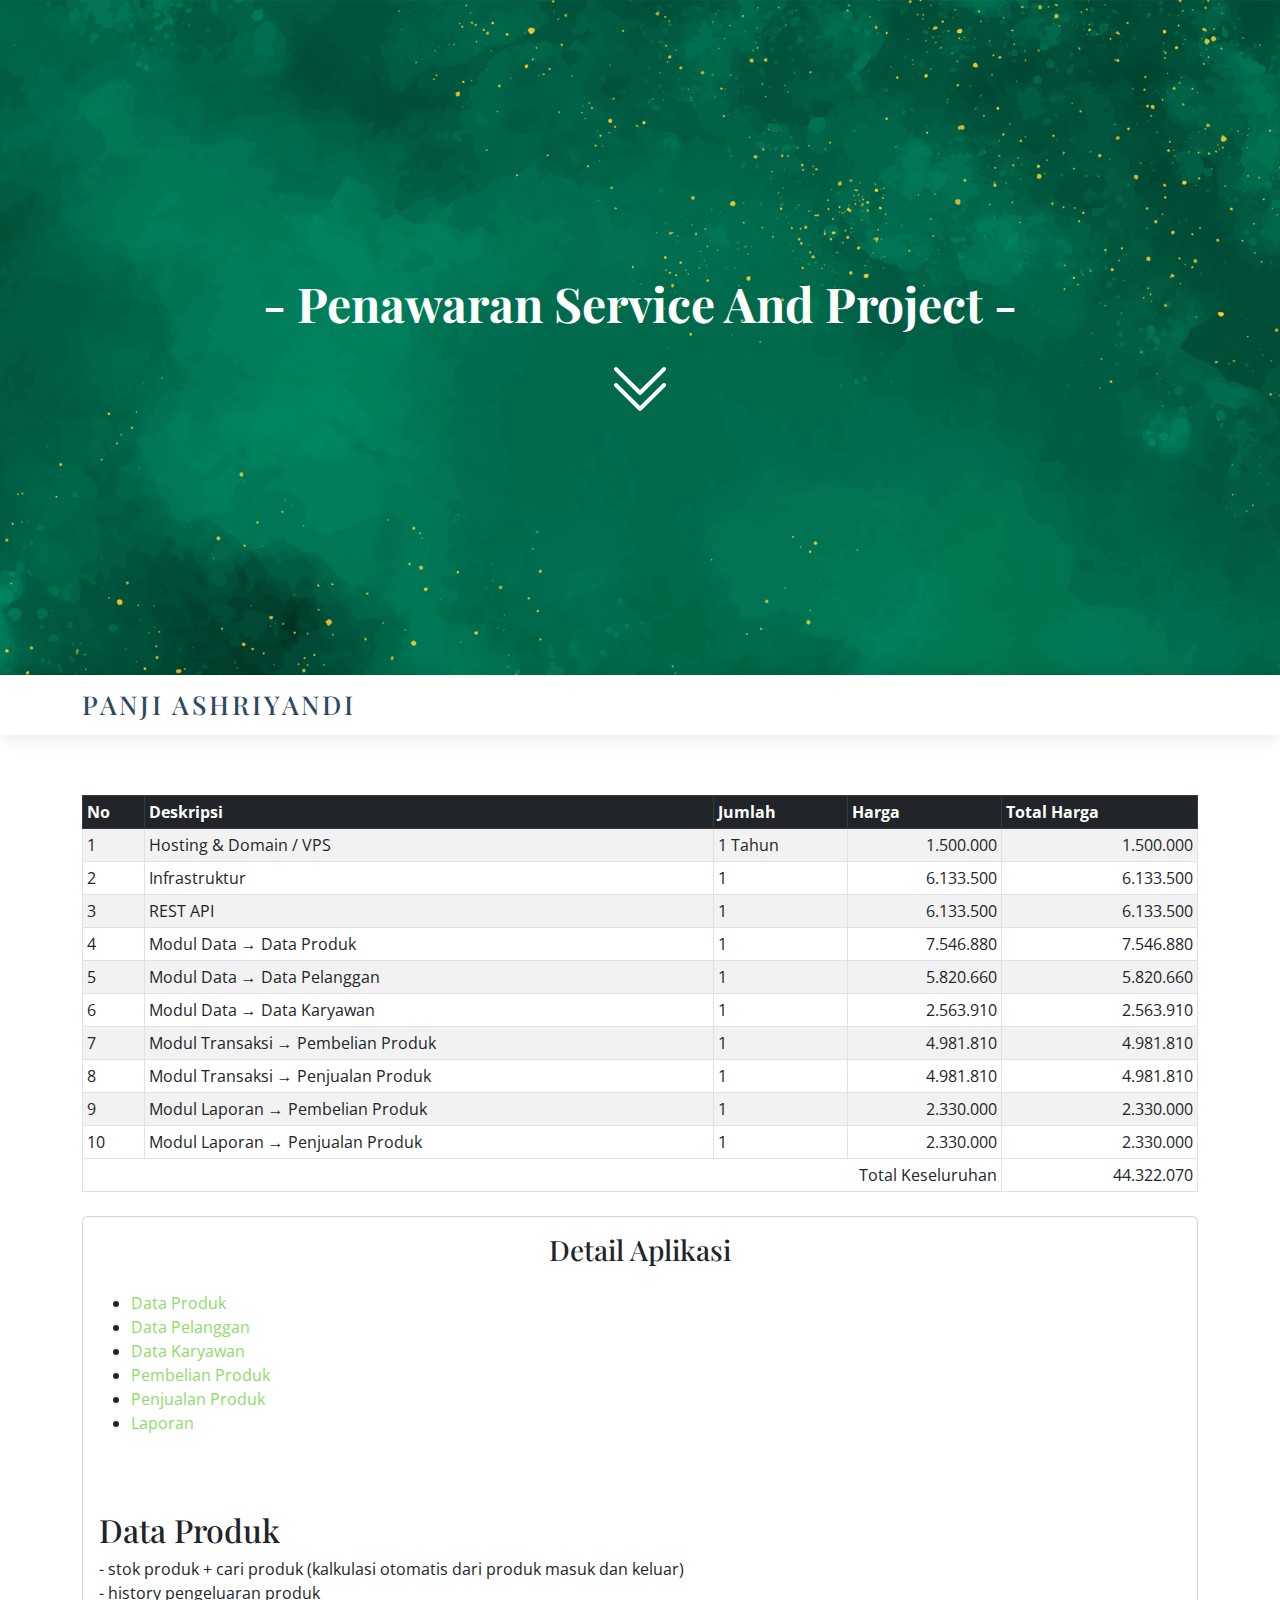
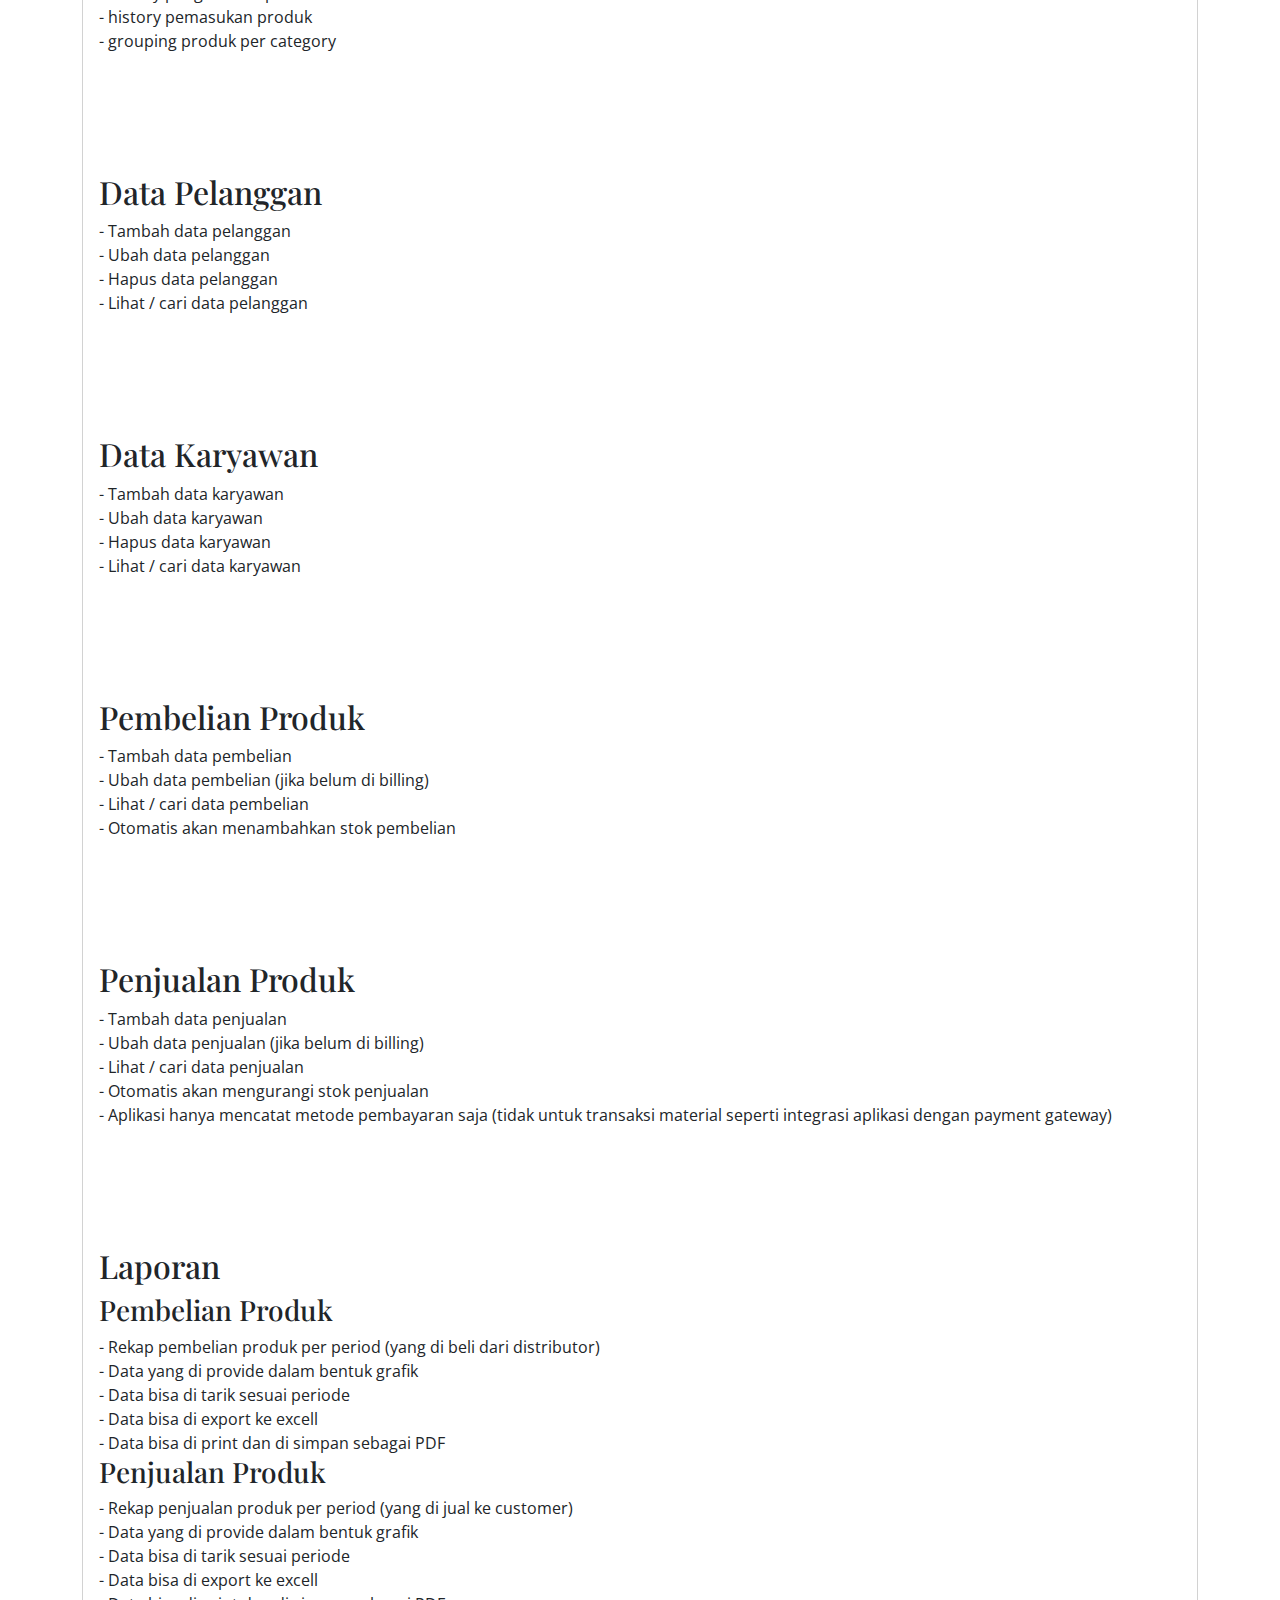
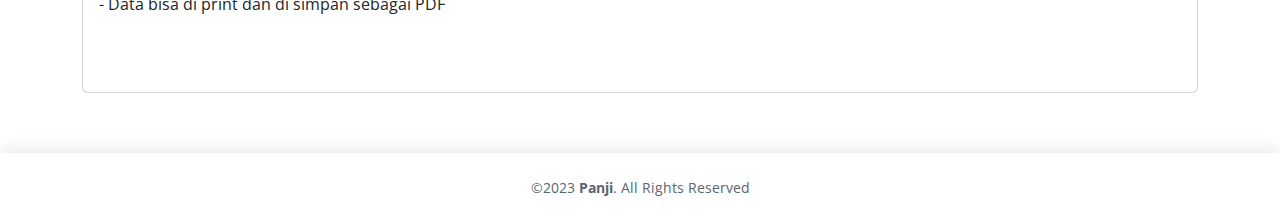
==== overing.html @ 7c86b5a2 "overing page" ====
<!DOCTYPE html>
<html lang="en">

<head>
  <meta charset="utf-8">
  <meta content="width=device-width, initial-scale=1.0" name="viewport">

  <title>Panji Ashriyandi</title>
  <meta content="" name="description">
  <meta content="" name="keywords">

  <!-- Favicons -->
  <link href="assets/img/icon-sm.png" rel="icon">
  <link href="assets/img/icon-md.PNG" rel="apple-touch-icon">

  <!-- Google Fonts -->
  <link href="https://fonts.googleapis.com/css?family=Open+Sans:300,300i,400,400i,600,600i,700,700i|Poppins:300,300i,400,400i,500,500i,600,600i,700,700i|Playfair+Display:400,400i,500,500i,600,600i,700,700i&subset=cyrillic" rel="stylesheet">

  <!-- Vendor CSS Files -->
  <link href="assets/vendor/bootstrap/css/bootstrap.min.css" rel="stylesheet">
  <link href="assets/vendor/bootstrap-icons/bootstrap-icons.css" rel="stylesheet">
  <link href="assets/vendor/boxicons/css/boxicons.min.css" rel="stylesheet">
  <link href="assets/vendor/glightbox/css/glightbox.min.css" rel="stylesheet">
  <link href="assets/vendor/swiper/swiper-bundle.min.css" rel="stylesheet">

  <!-- Template Main CSS File -->
  <link href="assets/css/style.css" rel="stylesheet">
</head>

<body>

  <!-- ======= Hero Section ======= -->
  <section id="hero" class="d-flex flex-column align-items-center justify-content-center">
    <h1>- Penawaran Service And Project -</h1>
    <a href="#about" class="btn-get-started scrollto"><i class="bi bi-chevron-double-down"></i></a>
  </section><!-- End Hero -->
  <div class="d-none scrollto" href="#about"></div>
  <!-- ======= Header ======= -->
  <header id="header" class="d-flex align-items-center">
    <div class="container d-flex align-items-center justify-content-between">

      <div class="logo">
        <h1><a href="overing.html">Panji Ashriyandi</a></h1>
        <!-- Uncomment below if you prefer to use an image logo -->
        <!-- <a href="index.html"><img src="assets/img/logo.png" alt="" class="img-fluid"></a>-->
      </div>

      <nav id="navbar" class="navbar">
        <ul>
          <i class="bi bi-list mobile-nav-toggle"></i>
      </nav><!-- .navbar -->

    </div>
  </header><!-- End Header -->

  <main id="main">

    <!-- ======= About Section ======= -->
    <section id="about" class="about">
      <div class="container">
        <div class="row">
          <div class="col-12">
            <table class="table table-sm w-100 table-striped table-bordered">
              <thead class="table-dark">
                <tr>
                  <th>No</th>
                  <th>Deskripsi</th>
                  <th>Jumlah</th>
                  <th>Harga</th>
                  <th>Total Harga</th>
                </tr>
              </thead>
              <tbody>
                <tr>
                  <td>1</td>
                  <td>Hosting & Domain / VPS</td>
                  <td>1 Tahun</td>
                  <td class="text-end">1.500.000</td>
                  <td class="text-end">1.500.000</td>
                </tr>
                <tr>
                  <td>2</td>
                  <td>Infrastruktur</td>
                  <td>1</td>
                  <td class="text-end">6.133.500</td>
                  <td class="text-end">6.133.500</td>
                </tr>
                <tr>
                  <td>3</td>
                  <td>REST API</td>
                  <td>1</td>
                  <td class="text-end">6.133.500</td>
                  <td class="text-end">6.133.500</td>
                </tr>
                <tr>
                  <td>4</td>
                  <td>Modul Data → Data Produk</td>
                  <td>1</td>
                  <td class="text-end">7.546.880</td>
                  <td class="text-end">7.546.880</td>
                </tr>
                <tr>
                  <td>5</td>
                  <td>Modul Data → Data Pelanggan</td>
                  <td>1</td>
                  <td class="text-end">5.820.660</td>
                  <td class="text-end">5.820.660</td>
                </tr>
                <tr>
                  <td>6</td>
                  <td>Modul Data → Data Karyawan</td>
                  <td>1</td>
                  <td class="text-end">2.563.910</td>
                  <td class="text-end">2.563.910</td>
                </tr>
                <tr>
                  <td>7</td>
                  <td>Modul Transaksi → Pembelian Produk</td>
                  <td>1</td>
                  <td class="text-end">4.981.810</td>
                  <td class="text-end">4.981.810</td>
                </tr>
                <tr>
                  <td>8</td>
                  <td>Modul Transaksi → Penjualan Produk</td>
                  <td>1</td>
                  <td class="text-end">4.981.810</td>
                  <td class="text-end">4.981.810</td>
                </tr>
                <tr>
                  <td>9</td>
                  <td>Modul Laporan → Pembelian Produk</td>
                  <td>1</td>
                  <td class="text-end">2.330.000</td>
                  <td class="text-end">2.330.000</td>
                </tr>
                <tr>
                  <td>10</td>
                  <td>Modul Laporan → Penjualan Produk</td>
                  <td>1</td>
                  <td class="text-end">2.330.000</td>
                  <td class="text-end">2.330.000</td>
                </tr>
              </tbody>
              <tfoot>
                <tr>
                  <td colspan="4" class="text-end">Total Keseluruhan</td>
                  <td class="text-end">44.322.070</td>
                </tr>
              </tfoot>

            </table>
          </div>
        </div>

        <div class="row mt-2">
          <div class="col-12">
            <div class="card">
              <div class="card-body">
                <h3 class="text-center mb-4">Detail Aplikasi</h3>
                <nav>
                  <ul>
                    <li><a href="#data-produk">Data Produk</a></li>
                    <li><a href="#data-pelanggan">Data Pelanggan</a></li>
                    <li><a href="#data-karyawan">Data Karyawan</a></li>
                    <li><a href="#pembelian-produk">Pembelian Produk</a></li>
                    <li><a href="#penjualan-produk">Penjualan Produk</a></li>
                    <li><a href="#laporan">Laporan</a></li>
                  </ul>
                </nav>

                <!-- Data Module -->
                <section id="data-produk">
                  <h2>Data Produk</h2>
                  - stok produk + cari produk (kalkulasi otomatis dari produk masuk dan keluar) <br>
                  - history pengeluaran produk <br>
                  - history pemasukan produk <br>
                  - grouping produk per category <br>
                </section>

                <section id="data-pelanggan">
                  <h2>Data Pelanggan</h2>
                  - Tambah data pelanggan <br>
                  - Ubah data pelanggan <br>
                  - Hapus data pelanggan <br>
                  - Lihat / cari data pelanggan <br>
                </section>

                <section id="data-karyawan">
                  <h2>Data Karyawan</h2>
                  - Tambah data karyawan <br>
                  - Ubah data karyawan <br>
                  - Hapus data karyawan <br>
                  - Lihat / cari data karyawan <br>
                </section>

                <!-- Transaksi Module -->
                <section id="pembelian-produk">
                  <h2>Pembelian Produk</h2>
                  - Tambah data pembelian <br>
                  - Ubah data pembelian (jika belum di billing) <br>
                  - Lihat / cari data pembelian <br>
                  - Otomatis akan menambahkan stok pembelian <br>
                  <!-- Add your pembelian produk content here -->
                </section>

                <section id="penjualan-produk">
                  <h2>Penjualan Produk</h2>
                  - Tambah data penjualan <br>
                  - Ubah data penjualan (jika belum di billing) <br>
                  - Lihat / cari data penjualan <br>
                  - Otomatis akan mengurangi stok penjualan <br>
                  - Aplikasi hanya mencatat metode pembayaran saja (tidak untuk transaksi material seperti integrasi aplikasi dengan payment gateway) <br>
                  <!-- Add your penjualan produk content here -->
                </section>

                <!-- Laporan Module -->
                <section id="laporan">
                  <h2>Laporan</h2>
                  <div>
                    <h3>Pembelian Produk</h3>
                    - Rekap pembelian produk per period (yang di beli dari distributor) <br>
                    - Data yang di provide dalam bentuk grafik <br>
                    - Data bisa di tarik sesuai periode <br>
                    - Data bisa di export ke excell <br>
                    - Data bisa di print dan di simpan sebagai PDF <br>
                    <!-- Add your rekap pembelian produk content here -->
                  </div>
                  <div>
                    <h3>Penjualan Produk</h3>
                    - Rekap penjualan produk per period (yang di jual ke customer) <br>
                    - Data yang di provide dalam bentuk grafik <br>
                    - Data bisa di tarik sesuai periode <br>
                    - Data bisa di export ke excell <br>
                    - Data bisa di print dan di simpan sebagai PDF <br>
                    <!-- Add your rekap penjualan produk content here -->
                  </div>
                </section>



              </div>
            </div>
          </div>
        </div>

      </div>
    </section><!-- End About Section -->

  </main><!-- End #main -->

  <!-- ======= Footer ======= -->
  <footer id="footer">
    <div class="container">
      <div class="copyright">
        &copy;2023 <strong><span>Panji</span></strong>. All Rights Reserved
      </div>
    </div>
  </footer><!-- End  Footer -->

  <a href="#" class="back-to-top d-flex align-items-center justify-content-center"><i class="bi bi-arrow-up-short"></i></a>

  <!-- Vendor JS Files -->
  <script src="assets/vendor/purecounter/purecounter_vanilla.js"></script>
  <script src="assets/vendor/bootstrap/js/bootstrap.bundle.min.js"></script>
  <script src="assets/vendor/glightbox/js/glightbox.min.js"></script>
  <script src="assets/vendor/isotope-layout/isotope.pkgd.min.js"></script>
  <script src="assets/vendor/swiper/swiper-bundle.min.js"></script>
  <script src="assets/vendor/waypoints/noframework.waypoints.js"></script>
  <script src="assets/vendor/php-email-form/validate.js"></script>

  <!-- Template Main JS File -->
  <script src="assets/js/main.js"></script>

</body>

</html>
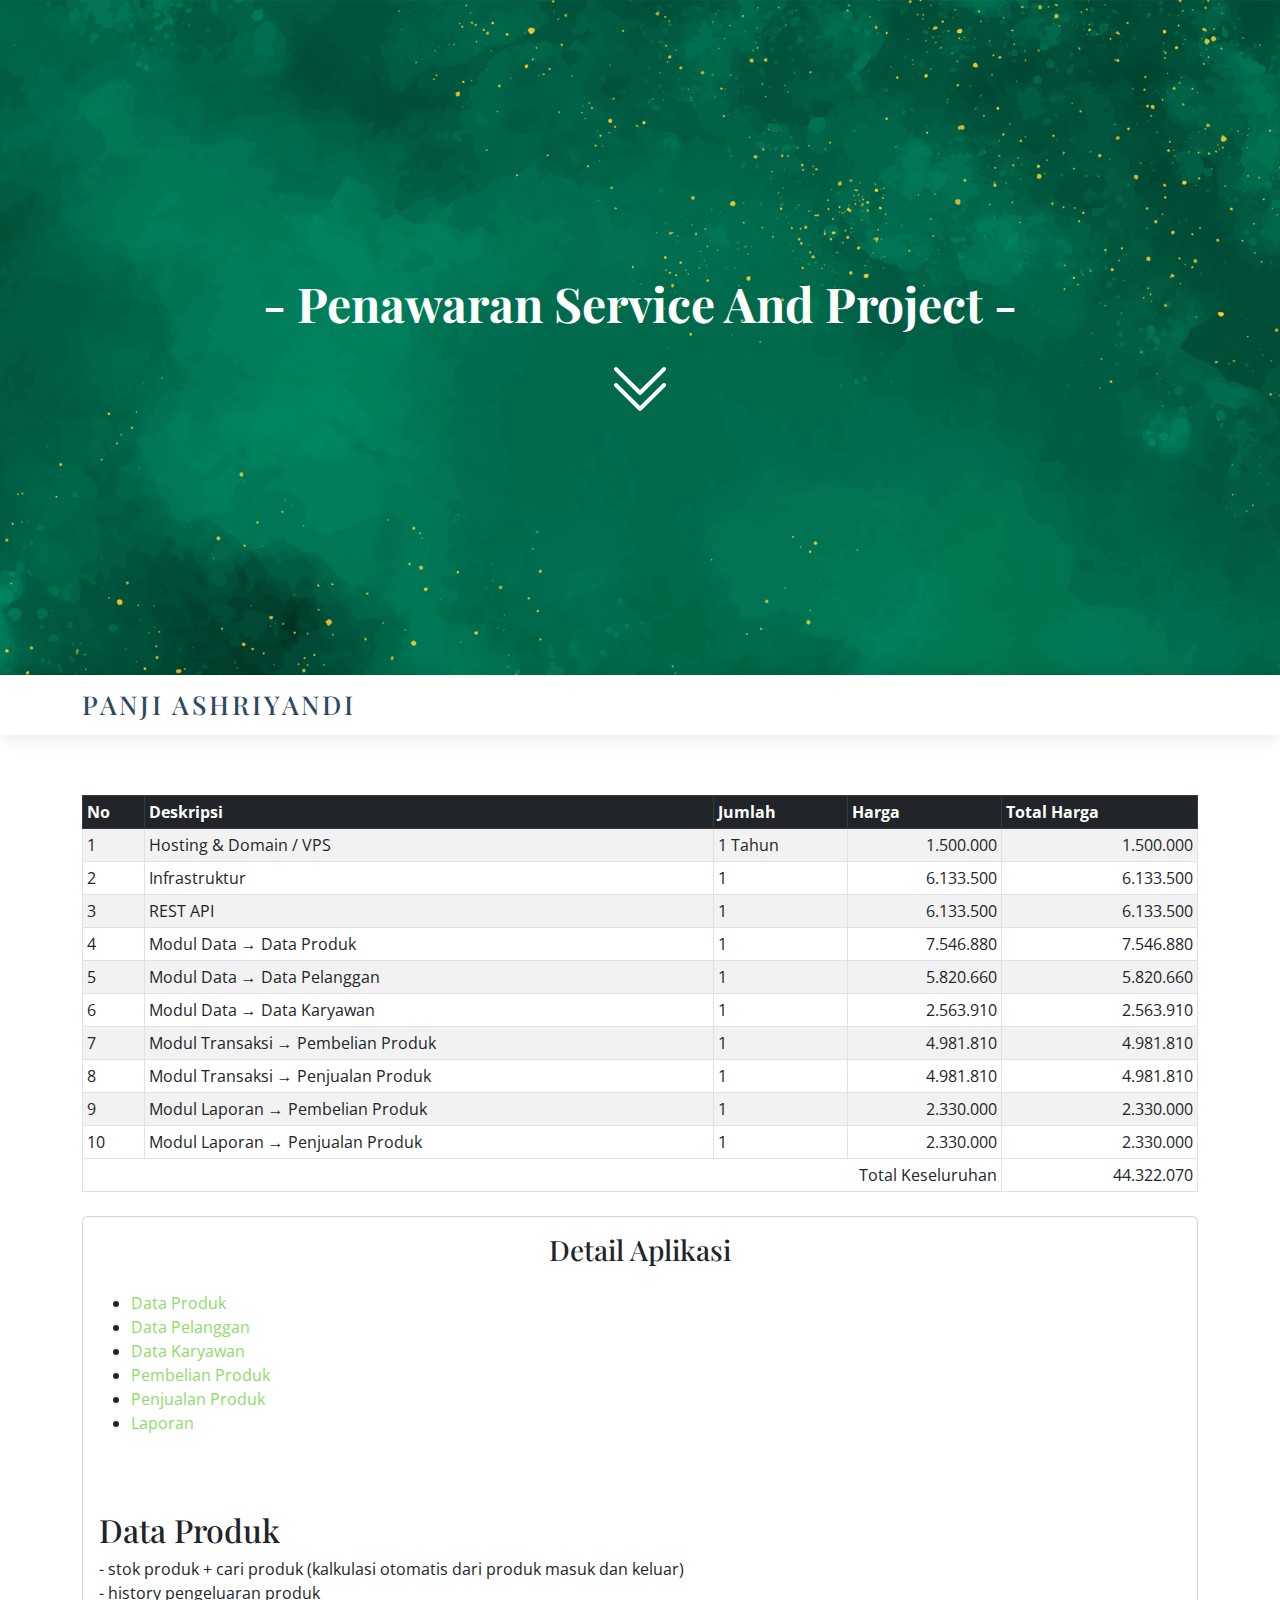
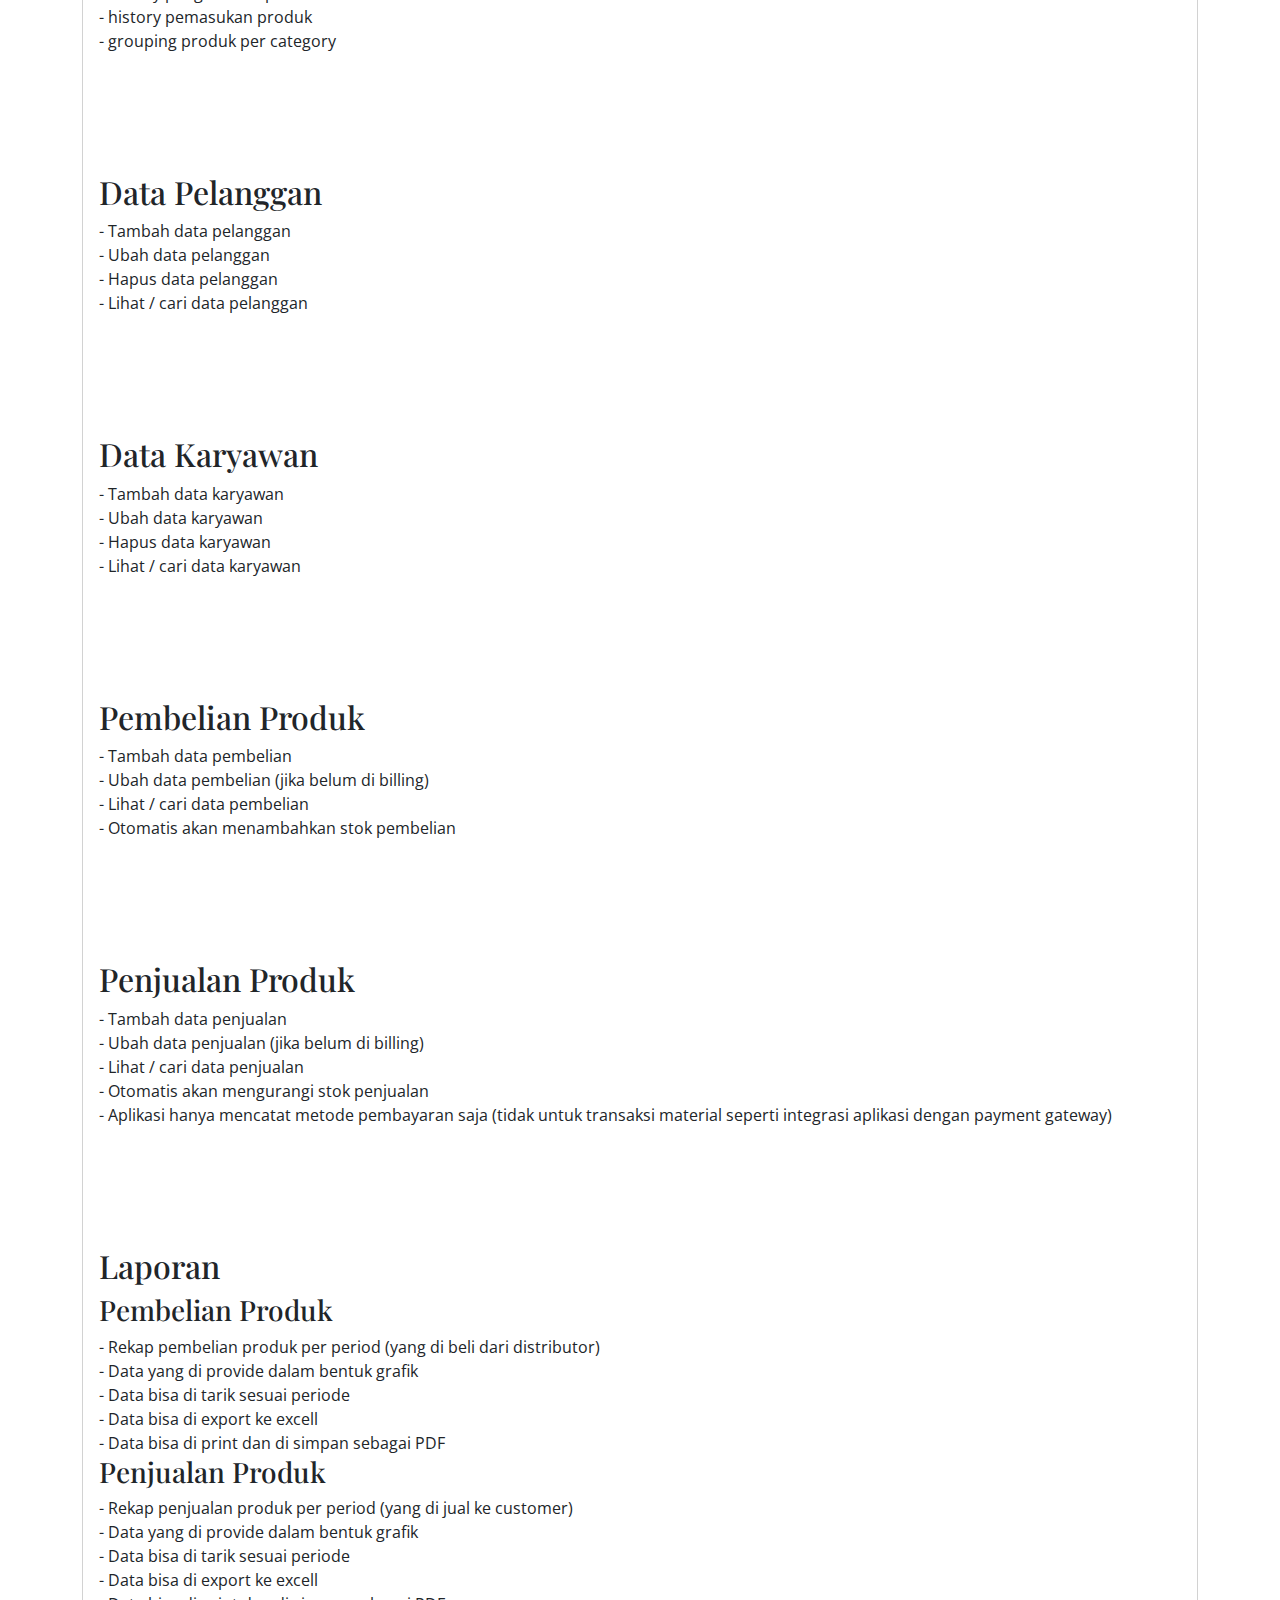
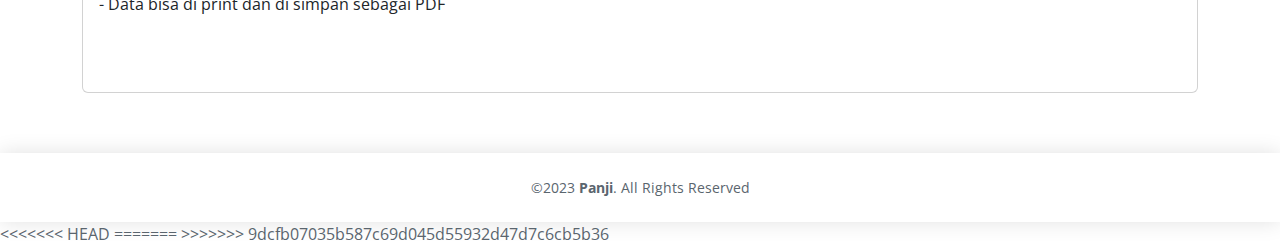
==== commit a9573e34: "update" ====
--- a/overing.html
+++ b/overing.html
@@ -274,4 +274,8 @@
 
 </body>
 
-</html>+<<<<<<< HEAD
+</html>
+=======
+</html>
+>>>>>>> 9dcfb07035b587c69d045d55932d47d7c6cb5b36
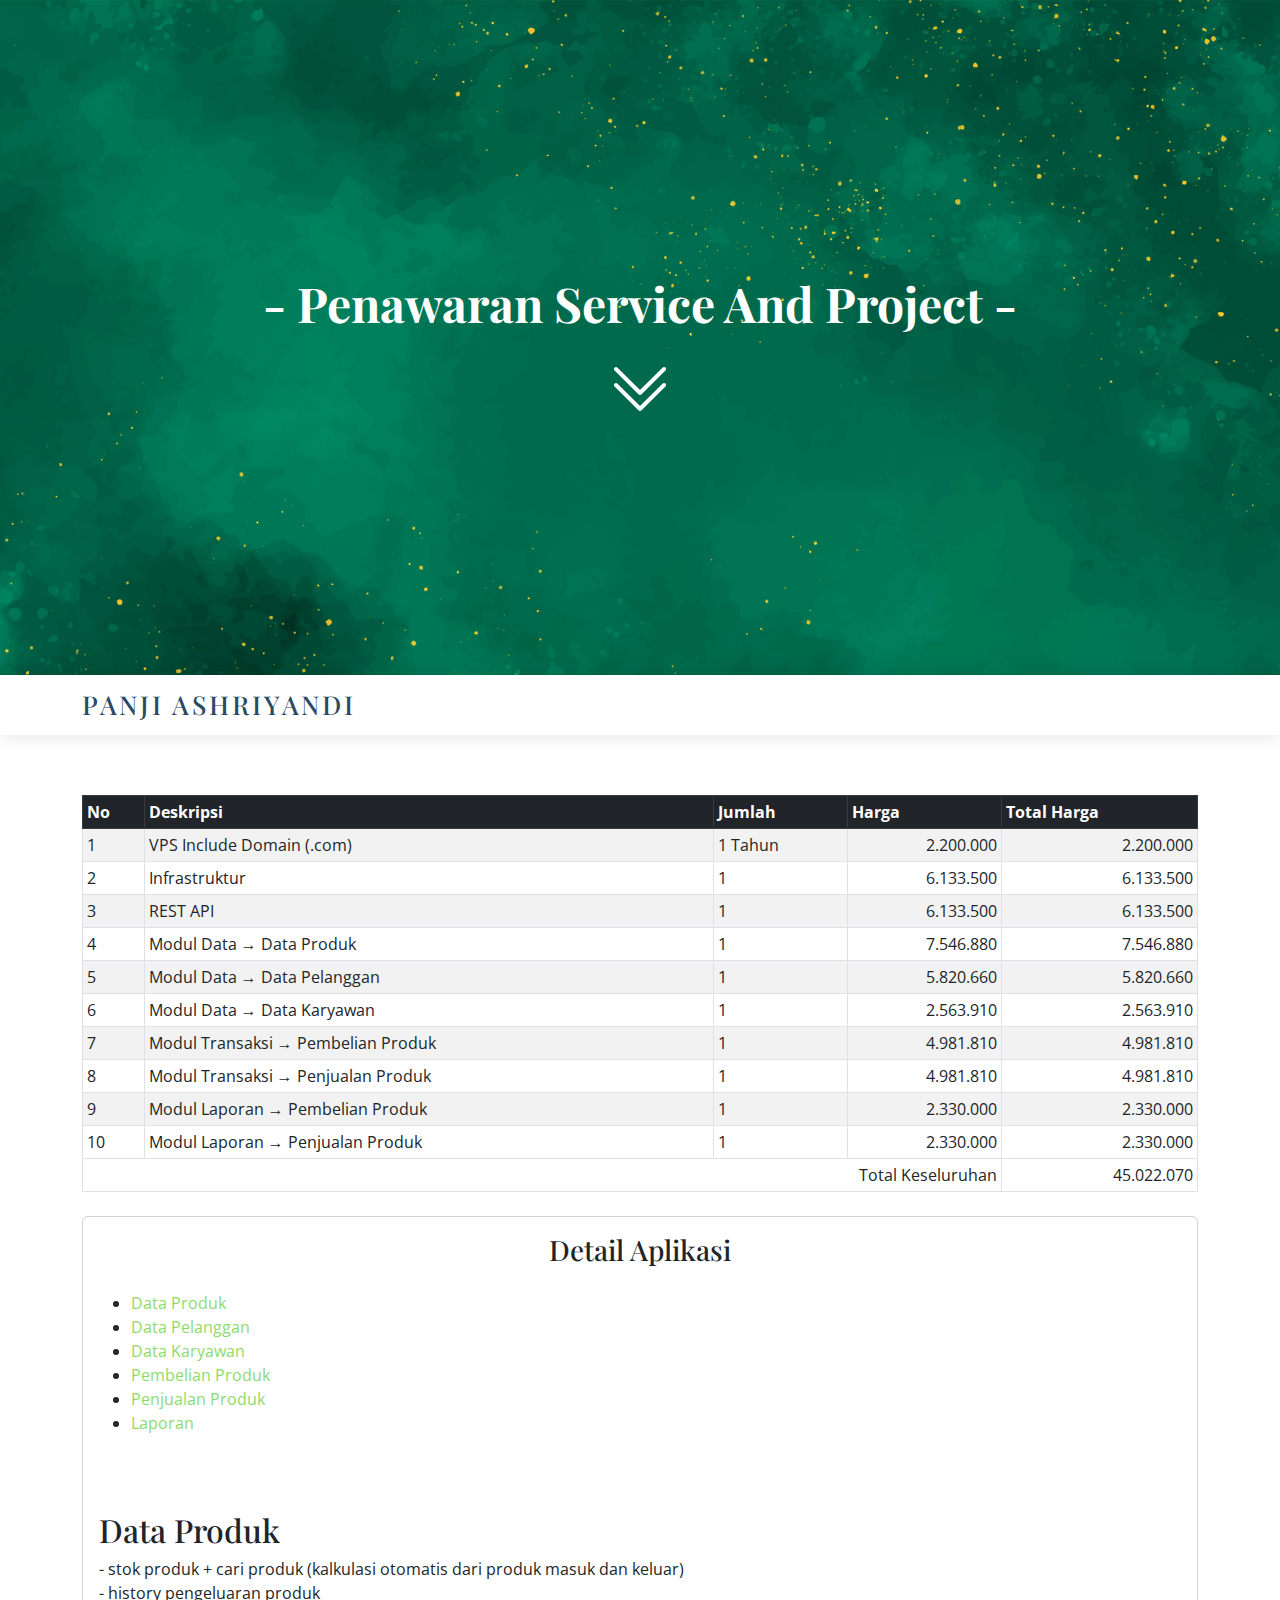
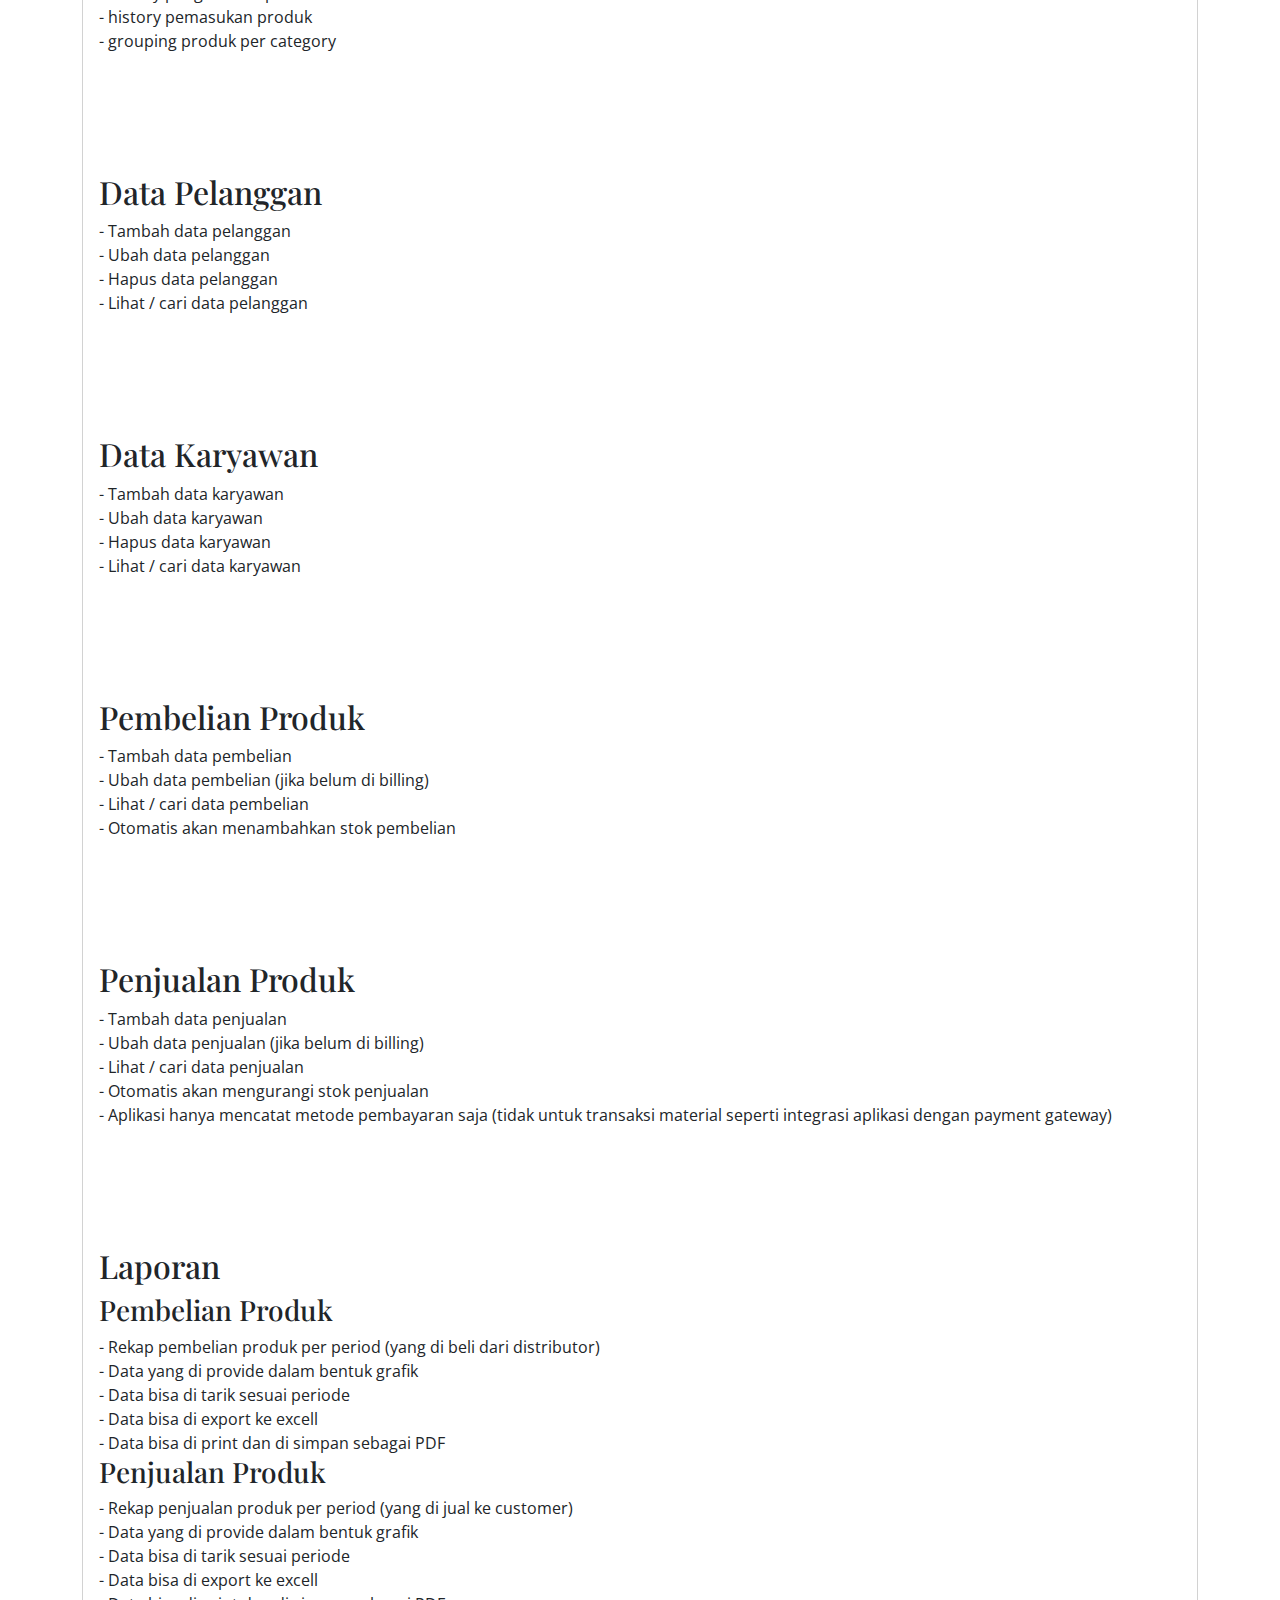
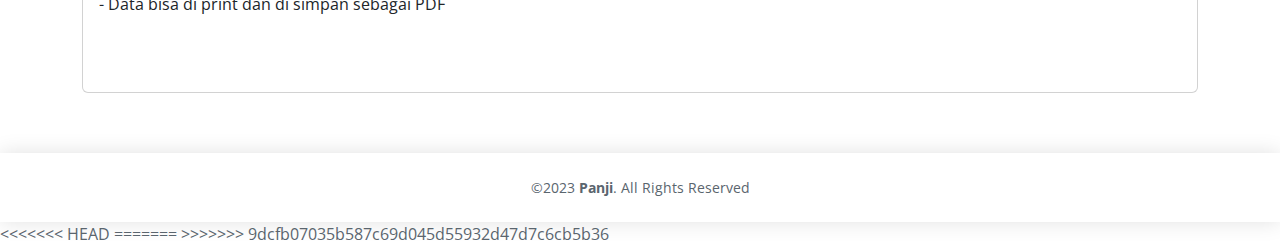
==== commit ea9dc00c: "Update overing.html" ====
--- a/overing.html
+++ b/overing.html
@@ -73,10 +73,10 @@
               <tbody>
                 <tr>
                   <td>1</td>
-                  <td>Hosting & Domain / VPS</td>
+                  <td>VPS Include Domain (.com)</td>
                   <td>1 Tahun</td>
-                  <td class="text-end">1.500.000</td>
-                  <td class="text-end">1.500.000</td>
+                  <td class="text-end">2.200.000</td>
+                  <td class="text-end">2.200.000</td>
                 </tr>
                 <tr>
                   <td>2</td>
@@ -145,7 +145,7 @@
               <tfoot>
                 <tr>
                   <td colspan="4" class="text-end">Total Keseluruhan</td>
-                  <td class="text-end">44.322.070</td>
+                  <td class="text-end">45.022.070</td>
                 </tr>
               </tfoot>
 
